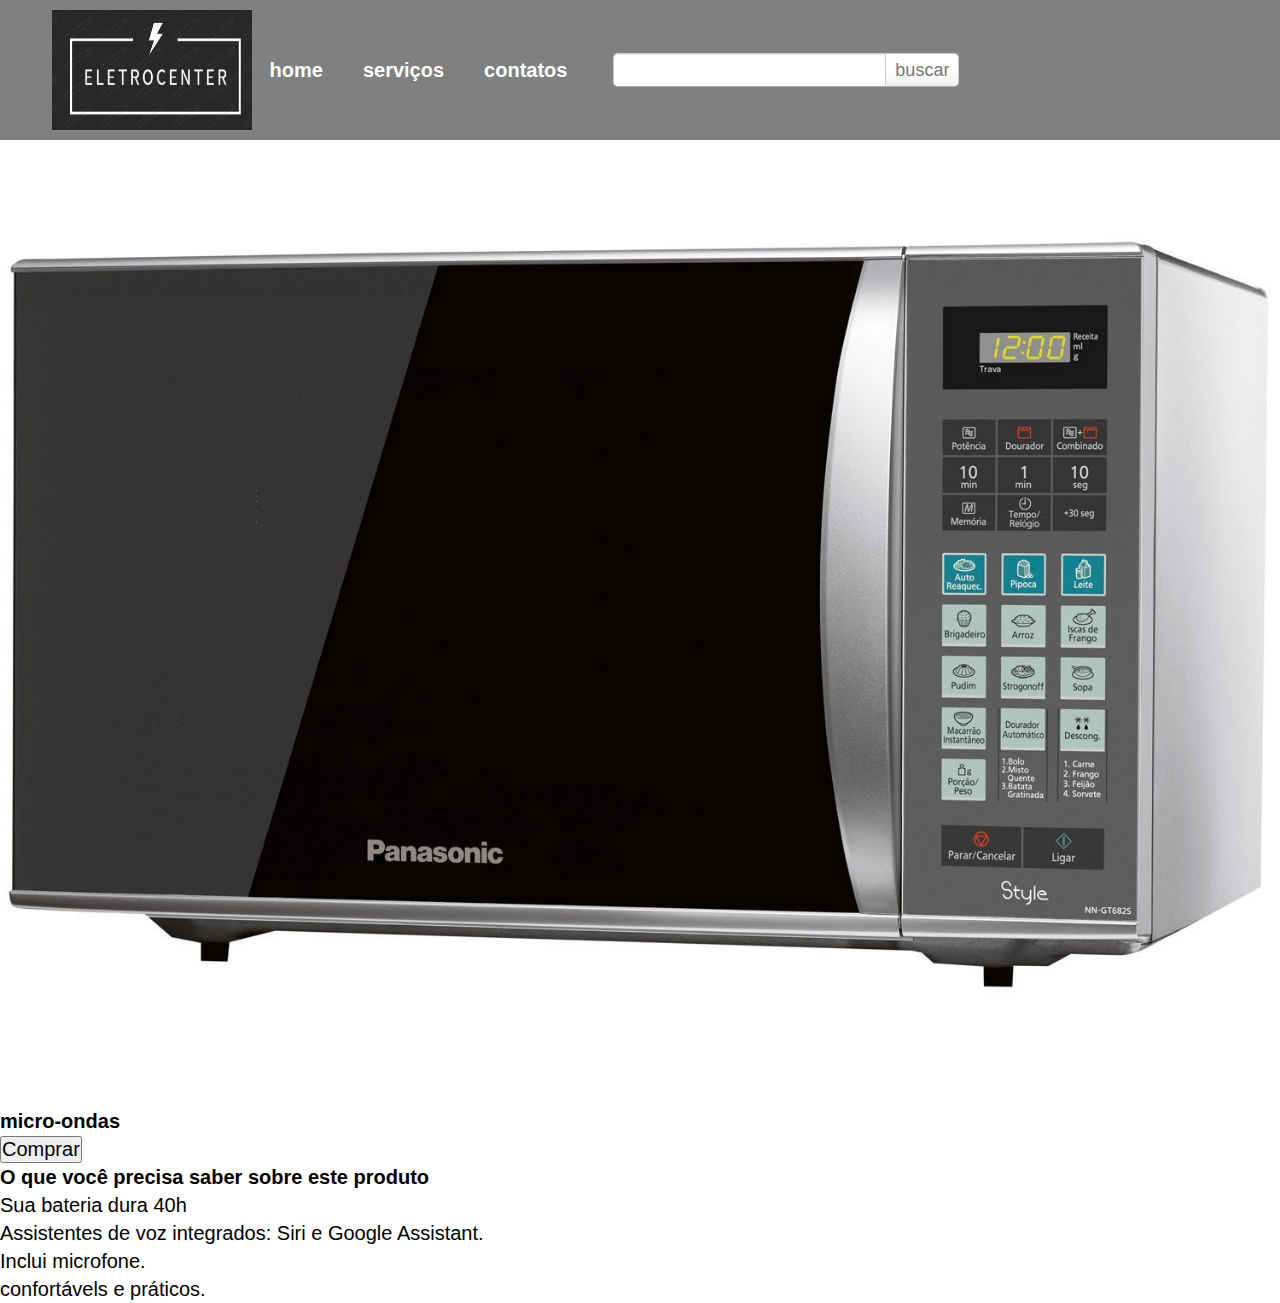
==== caixasom.html @ 8bd1a186 "4 versao" ====
<!DOCTYPE html>
<html lang="en">
<head>
    <meta charset="UTF-8">
    <meta http-equiv="X-UA-Compatible" content="IE=edge">
    <meta name="viewport" content="width=device-width, initial-scale=1.0">
    <link rel="stylesheet" href="css/estilo.css">
	<link rel="stylesheet" href="css/responsivo.css">
	<link href="https://cdn.jsdelivr.net/npm/bootstrap@5.3.0-alpha3/dist/css/bootstrap.min.css" rel="stylesheet" integrity="sha384-KK94CHFLLe+nY2dmCWGMq91rCGa5gtU4mk92HdvYe+M/SXH301p5ILy+dN9+nJOZ" crossorigin="anonymous">
    <link rel="stylesheet" href="https://cdnjs.cloudflare.com/ajax/libs/font-awesome/6.4.0/css/all.min.css" integrity="sha512-iecdLmaskl7CVkqkXNQ/ZH/XLlvWZOJyj7Yy7tcenmpD1ypASozpmT/E0iPtmFIB46ZmdtAc9eNBvH0H/ZpiBw==" crossorigin="anonymous" referrerpolicy="no-referrer"/>
    <link rel="stylesheet" href="/css-jbl/style.css">
    <title>Document</title>
</head>
<body>
    <header>
		<div class="container">

			<h1 class="logo">
					<img src="/img/Captura da Web_20-5-2023_133222_turbologo.com.jpeg" alt="Notícias.com">
			</h1>

			<button class="menu-abrir">
				Abre Menu
			</button>
			
			<button class="menu-fechar">
				Fecha Menu
			</button>

			<nav class="barra-nav">
				<ul class="menu-principal">
					<li><a href="index.html" class="noticias">Home</a>
					<li><a href="Serviços.html" class="esportes">Serviços</a>
					<li><a href="Contatos.html" class="famosos">Contatos</a>
				</ul>

				<form class="busca">
					<input type="search" id="campo-busca">
					<button type="submit">Buscar</button>
				</form>

			</nav>			
		</div>
	</header>



    <div class="fone">
<img class="fone-jbl" src="/img/microondas.jpg" alt="">
<h1 class="txt-jbl">micro-ondas</h1>
<button class="btn-compra" type="submit" id="btn-comprar">Comprar</button>
<h3 class="txt-jbl2"><b> O que você precisa saber sobre este produto</b>

</h3>
<li>Sua bateria dura 40h</li>
<li>Assistentes de voz integrados: Siri e Google Assistant.</li>
<li>Inclui microfone.</li>
<li>confortávels e práticos.</li>
    </div>
</body>
</html>
---- css/estilo.css ----
/* reset */
*,
*:after,
*:before {
	-moz-box-sizing: border-box;
	box-sizing: border-box;
	margin: 0;
	padding: 0;
	font-size: 1em;

}

body{

	font-family:helvetica, sans-serif;
	line-height: 1.4;

}

header {
	background:  gray;
	width: 100%;
}
.logo img {
	display: block;
	height: 120px;
	width: 00px;
}

/* busca */
.busca {
	overflow: hidden; /* clearfix */
}
	.busca input {
		border: 1px solid #CCC;
		border-bottom-color: #aaa;
		border-right-width: 0;
		border-radius: 5px 0 0 5px;
		box-shadow: inset 0 1px 1px rgba(0,0,0,0.1);
		color: #555;
		
		height: 1.7em;
		padding: 0 0.16em;

		float: left;
		-webkit-appearance: none;
	}
	.busca button {
		background: #f0f0f0;
		background: linear-gradient(white, white 50%, #eee);

		border: 1px solid #CCC;
		border-bottom-color: #aaa;
		border-radius: 0 5px 5px 0;
		color: #777;
		font-size: 90%;

		line-height: 1.667em;
		height: 1.888888889em;
		padding: 0 0.5em;
		text-align: center;
		text-transform: lowercase;

		float: left;
	}
		.busca button:hover {
			color: #0669de;
		}

/* categorias */
.noticias {
	color:white ;
}
.esportes {
	color:white ;
}
.famosos {
	color: white;
}

.menu-principal {
	font-weight: bold;
	list-style-type: none;
	}
	.menu-principal a {
		display: block;
		padding-right: 1em;
		margin-right: 1em;

		line-height: 1;
		text-decoration: none;
		text-transform: lowercase;
	}
		.menu-principal a:hover {
			opacity: 0.8;
		}


/* lista de notícias */
.chamada {
	border-bottom: 1px dotted #ccc;
	display: block;
	margin-bottom: 1em;
	padding-bottom: 1em;

	text-decoration: none;
	width: 100%;
	overflow: hidden;
}
	.chamada:last-child {
		border-bottom: 0;
	}

	.chamada img {
		border-radius: 5px;
		display: block;
		float: left;
		margin-right: 0.8em;

	}
		.chamada.mini img {
			margin-bottom: 0.4em;
		}
	.chamada:hover h2 {
		text-decoration: underline;
	}

	.chamada.principal h2 {
		font-size: 1.8em;
		line-height: 1.05;
	}
	.chamada.normal h2 {
		font-size: 1em;
	}
	.chamada.secundaria h2 {
		font-size: 0.6em;
	}
	.chamada.mini {
		padding-right: 0.35em;
	}
		:not(.mini) .chamada.mini + .mini {
			padding-left: 0.35em;
			padding-right: 0;
		}


/* direita da TV */
.chamada.tv {
	border: 1px solid #ccc;
	border-radius: 5px;
}
	.tv img {
		border-radius: 3px 3px 0 0;
		margin-top: -1px;
	
	}
	.tv p {
		clear: both;
		color: #999;
		padding: 1.4em 1em 0.25em;
	}
	.tv h2 {
		padding: 0 1em;
		margin: 0;
		border: 0;
	}
	.tv .bolinha {
		display: inline-block;
		border-radius: 50%;
		background: #aaa;
		height: 7px;
		width: 7px;
		margin-top: 1.4em;
	}
		.tv .bolinha:first-of-type {
			background: #555;
			margin-left: 1.5em;
		}
		.carousel-inner{
			transform: scale(0.4);

		}
.carousel img{
	height: 900px;
	width: 700px;
}


.jbl-fone{
	height: 400px;
	background-color:white ;
	height: 320px;
	border-radius: 20px;
	cursor: pointer;
	position: relative;

 }

.secao{
	background-color: darkgray;
	align-items: center;
	
}

.text-meio{
position: relative;
font-size: 28px;
 }

.caixa-som{
	border-radius: 20px;
	height: 180px;
	position: relative;
	cursor: pointer;
}
.iphone2{
	height: 180px;
	border-radius: 28px;
	position: relative;
	cursor: pointer;
}
.smart2{
	height: 180px;
	border-radius: 28px;
	position: relative;
	cursor: pointer;
}

.maquina-lavar{
	height: 180px;
	border-radius: 28px;
	position: relative;
	cursor: pointer;
}

.micro-ondas{
	height: 180px;
	width: 200px;
	border-radius: 28px;
	position: relative;
	cursor: pointer;
	
}

.secao1 :hover{
	transform: scale(1.1);
transition: 0.6s;

}

.secao .carousel-inner{
	transform: scale(0.5);
}

.txt{
	font-size: 20px;
	margin-left: 220px;
	margin-top: 270px;
}
.txt1{
	color:#17EBCB;
}

.secao2{
	background-color: white;
	height: 180px;
	width: 200px;
	border-radius: 28px;
	cursor: pointer;
	margin-left: 850px;

}

.caixa{
	height: 50px;
	border-radius: 19px;
align-items: center;
margin-top: 5px;
}
.txt-caixa{
	font-size: 20px;
width:210px;
}
.cartao{
	height: 50px;
	margin-top: 5px
}

.menu-principal :hover{
transform: scale(1.1);
}




.btn-icon :hover{
	transform: scale(1.1);
}

.fa fa-bolt{
	height: 200px;
	 }

	 .bi-bi-house-fill{
margin-left: 100px;
cursor: pointer;
	 }
	 .bi-bi-house-fill :hover{
		transform: scale(1.1);
		transition: 6s;
	 }
---- css/responsivo.css ----
/* adicionar ao html: <meta name="*viewport" content="width=device-width"> */

@media (min-width: 600px) {
    html {
        font-size: 1.125em;
    }
    .secao{
      width: 50%;
    }
    
    .jbl-fone{
      height: 180px;
     
    }
   .secao2{
    margin-left: 170px;
   }
   .txt{
    margin-left: 100px;
    width: 400px;
   }
  }
  
  @media (max-width: 600px){
    .barra-nav {
      background: gray;
        padding: 1em;
        margin: 0;
    
        height: 100%;
        width: 90%;
        max-width: 320px;
    
        position: fixed;
        z-index: 1;
        top: 0;
        left: -90%;
    
        transition: left 0.3s ease-out;
    }
  
    .secao2{
      margin-left: 150px;
    }
  
    .txt{
      margin-left: 100px;
      width: 400px;
    }
  .iphone2{
    margin-left: 60px;
    margin-top: 20px;
  }
  
  
  .micro-ondas{
    margin-left: 60px;
    margin-top: 20px;
  }
  
  .maquina-lavar{
    margin-left: 60px;
    margin-top: 20px;
  }
  .smart2{
    margin-left: 60px;
    margin-top: 20px;
  }
  .jbl-fone{
    height: 180px;
    margin-left: 60px;
    margin-top: 20px;
  }
  
  .caixa-som{
    margin-left: 60px;
  margin-top: 20px;
  }
    .menu-ativo .barra-nav {
      left: 0;
    }
  
    .menu-ativo:after {
      content: "";
      display: block;
  
      position: fixed;
      top: 0;
      left: 0;
      bottom: 0;
      right: 0;
  
      background: rgba(0,0,0,0.4);
    }
  
    .menu-principal li {
      padding: 1em 0;
      width: 100%;
  }
  }
  
  @media not all and (max-width: 600px) {
    .menu-abrir,
    .menu-fechar {
        display: none;
    }
  }
  
  @media (min-width: 1000px) {
    html {
        font-size: 1.25em;
    }
    .secao{
      width: 33%;
    }
  
    .secao2{
      margin-left: 530px;
    }
  
    .txt{
      margin-left: 500px;
    }
  }
  
  .secao{
    float: left;
    width: 100%;
  }
  
  .mini{
    float: left;
    width: 50%;
  }
  
  .container{
    margin: 0 auto;
    max-width: 1200px;
  }
  
  .logo,
  .secao {
    padding: 0 1%;
  }
  
  img {
    max-width: 100%;
  }
  
  .logo,
  .busca,
  .barra-nav,
  .menu-principal {
      display: inline-block;
      vertical-align: middle;
  }
  
  .menu-principal li {
      float: left;
  }
  
  header {
    padding: 0.5em 0;
  }
  
  .destaques {
    margin-top: 1em;
  }
  
  .barra-nav {
    margin: 0.4em 0;
  }
  
  .menu-abrir,
  .menu-fechar {
      background: none;
      border: 0;
      outline: 0;
      -webkit-appearance: none;
      font-size: 1.6em;
      text-indent: -999em;
  }
  
  .menu-abrir {
      height: 0;
      width:.75em;
      padding-top:.125em;
      border-top: .375em double #000;
      border-bottom: .125em solid #000;
  
      vertical-align: middle;
      margin: 0.5em;    
  }
  
  .menu-fechar {
      position: relative;
      height: 1em;
      width: 1em;
  }
  
  .menu-fechar:before {
      content: '\00D7';
      position: absolute;
      top: 0;
      left: 0;
      text-indent: 0;
  }
  
  .logo img {
    width: 200px;
  }
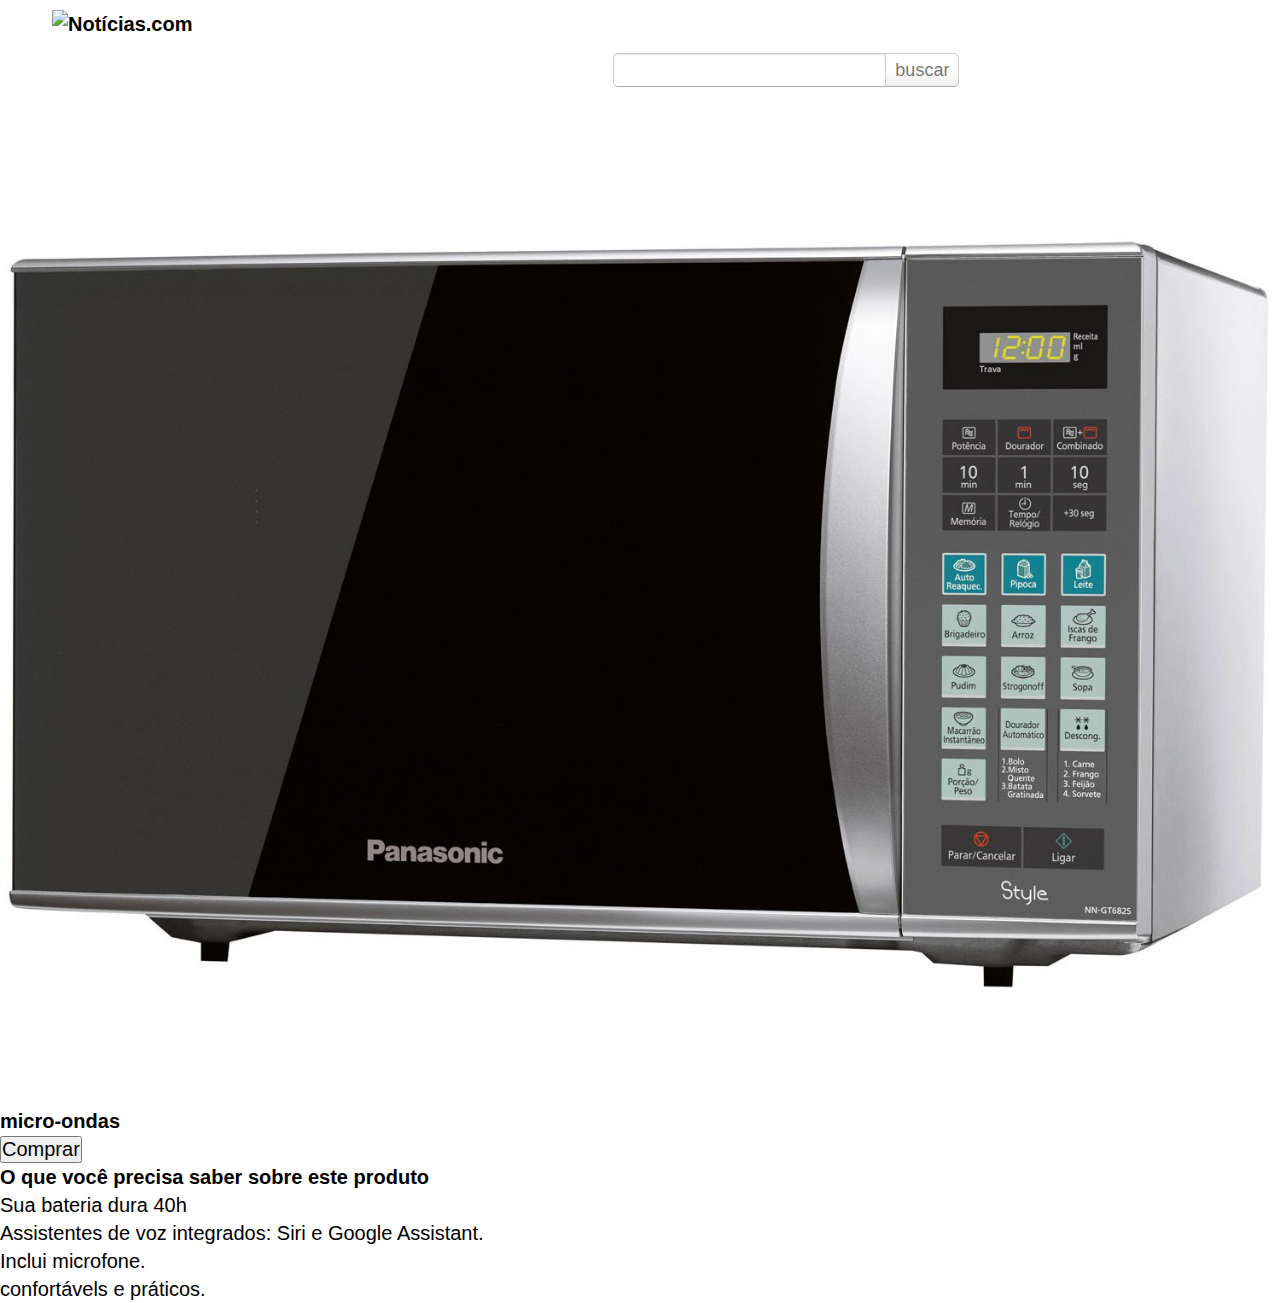
==== commit ed14b893: "5 versao" ====
--- a/caixasom.html
+++ b/caixasom.html
@@ -8,7 +8,7 @@
 	<link rel="stylesheet" href="css/responsivo.css">
 	<link href="https://cdn.jsdelivr.net/npm/bootstrap@5.3.0-alpha3/dist/css/bootstrap.min.css" rel="stylesheet" integrity="sha384-KK94CHFLLe+nY2dmCWGMq91rCGa5gtU4mk92HdvYe+M/SXH301p5ILy+dN9+nJOZ" crossorigin="anonymous">
     <link rel="stylesheet" href="https://cdnjs.cloudflare.com/ajax/libs/font-awesome/6.4.0/css/all.min.css" integrity="sha512-iecdLmaskl7CVkqkXNQ/ZH/XLlvWZOJyj7Yy7tcenmpD1ypASozpmT/E0iPtmFIB46ZmdtAc9eNBvH0H/ZpiBw==" crossorigin="anonymous" referrerpolicy="no-referrer"/>
-    <link rel="stylesheet" href="/css-jbl/style.css">
+    <link rel="stylesheet" href="/eletro1/css-jbl/style.css">
     <title>Document</title>
 </head>
 <body>
@@ -16,7 +16,7 @@
 		<div class="container">
 
 			<h1 class="logo">
-					<img src="/img/Captura da Web_20-5-2023_133222_turbologo.com.jpeg" alt="Notícias.com">
+					<img src="/eletro1//img/Captura da Web_20-5-2023_133222_turbologo.com.jpeg" alt="Notícias.com">
 			</h1>
 
 			<button class="menu-abrir">
--- a/css/estilo.css
+++ b/css/estilo.css
@@ -18,7 +18,7 @@
 }
 
 header {
-	background:  gray;
+	background:  ;
 	width: 100%;
 }
 .logo img {
@@ -187,9 +187,8 @@
 
 
 .jbl-fone{
-	height: 400px;
-	background-color:white ;
-	height: 320px;
+	height: 180px;
+	background-color:white ;;
 	border-radius: 20px;
 	cursor: pointer;
 	position: relative;
@@ -296,10 +295,6 @@
 .btn-icon :hover{
 	transform: scale(1.1);
 }
-
-.fa fa-bolt{
-	height: 200px;
-	 }
 
 	 .bi-bi-house-fill{
 margin-left: 100px;
--- a/css/responsivo.css
+++ b/css/responsivo.css
@@ -8,18 +8,17 @@
       width: 50%;
     }
     
-    .jbl-fone{
-      height: 180px;
+   
      
     }
    .secao2{
     margin-left: 170px;
    }
    .txt{
-    margin-left: 100px;
-    width: 400px;
+    
+    width: 40%;
    }
-  }
+  
   
   @media (max-width: 600px){
     .barra-nav {
@@ -67,7 +66,7 @@
     margin-top: 20px;
   }
   .jbl-fone{
-    height: 180px;
+    
     margin-left: 60px;
     margin-top: 20px;
   }
@@ -208,4 +207,14 @@
   
   .logo img {
     width: 200px;
+  }
+  @media (min-width: 1400px) {
+    html {
+        font-size: 1.25em;
+    }
+
+    .secao1{
+      display: flex;
+      gap: 30px;
+    }
   }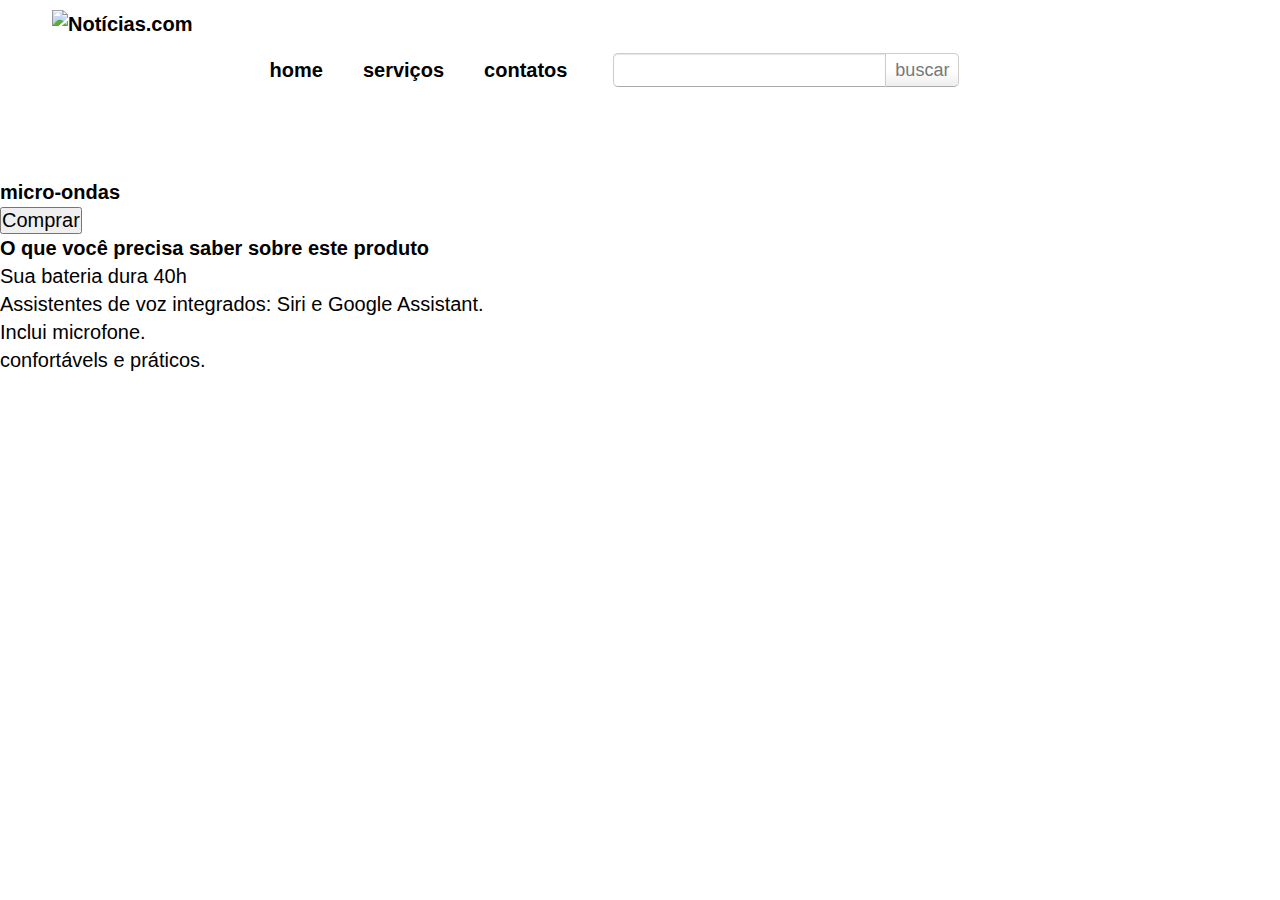
==== commit 019575bc: "7 versao" ====
--- a/caixasom.html
+++ b/caixasom.html
@@ -6,6 +6,7 @@
     <meta name="viewport" content="width=device-width, initial-scale=1.0">
     <link rel="stylesheet" href="css/estilo.css">
 	<link rel="stylesheet" href="css/responsivo.css">
+	<link rel="stylesheet" href="/eletro1/css/style.css">
 	<link href="https://cdn.jsdelivr.net/npm/bootstrap@5.3.0-alpha3/dist/css/bootstrap.min.css" rel="stylesheet" integrity="sha384-KK94CHFLLe+nY2dmCWGMq91rCGa5gtU4mk92HdvYe+M/SXH301p5ILy+dN9+nJOZ" crossorigin="anonymous">
     <link rel="stylesheet" href="https://cdnjs.cloudflare.com/ajax/libs/font-awesome/6.4.0/css/all.min.css" integrity="sha512-iecdLmaskl7CVkqkXNQ/ZH/XLlvWZOJyj7Yy7tcenmpD1ypASozpmT/E0iPtmFIB46ZmdtAc9eNBvH0H/ZpiBw==" crossorigin="anonymous" referrerpolicy="no-referrer"/>
     <link rel="stylesheet" href="/eletro1/css-jbl/style.css">
@@ -29,9 +30,9 @@
 
 			<nav class="barra-nav">
 				<ul class="menu-principal">
-					<li><a href="index.html" class="noticias">Home</a>
-					<li><a href="Serviços.html" class="esportes">Serviços</a>
-					<li><a href="Contatos.html" class="famosos">Contatos</a>
+					<li><a href="index.html" class="h">Home</a>
+					<li><a href="Serviços.html" class="s">Serviços</a>
+					<li><a href="Contatos.html" class="c">Contatos</a>
 				</ul>
 
 				<form class="busca">
@@ -44,9 +45,9 @@
 	</header>
 
 
-
+<header class="tema-fundo">
     <div class="fone">
-<img class="fone-jbl" src="/img/microondas.jpg" alt="">
+<img class="fone-jbl" src="/eletro1/img/microondas.jpg" alt="">
 <h1 class="txt-jbl">micro-ondas</h1>
 <button class="btn-compra" type="submit" id="btn-comprar">Comprar</button>
 <h3 class="txt-jbl2"><b> O que você precisa saber sobre este produto</b>
@@ -57,5 +58,6 @@
 <li>Inclui microfone.</li>
 <li>confortávels e práticos.</li>
     </div>
+</header>
 </body>
 </html>--- a/css/estilo.css
+++ b/css/estilo.css
@@ -14,11 +14,14 @@
 
 	font-family:helvetica, sans-serif;
 	line-height: 1.4;
-
-}
-
+	
+}
+.iii{
+	background-color: #27284B;
+	height: 180vh;
+}
 header {
-	background:  ;
+	
 	width: 100%;
 }
 .logo img {
@@ -68,14 +71,14 @@
 		}
 
 /* categorias */
-.noticias {
-	color:white ;
-}
-.esportes {
-	color:white ;
-}
-.famosos {
-	color: white;
+.c {
+	color:black ;
+}
+.s {
+	color:black ;
+}
+.h {
+	color: black;
 }
 
 .menu-principal {
@@ -178,7 +181,7 @@
 		}
 		.carousel-inner{
 			transform: scale(0.4);
-
+border-radius: 28px;
 		}
 .carousel img{
 	height: 900px;
@@ -196,7 +199,7 @@
  }
 
 .secao{
-	background-color: darkgray;
+	background-color: #17EBCB;
 	align-items: center;
 	
 }
@@ -257,7 +260,7 @@
 	margin-top: 270px;
 }
 .txt1{
-	color:#17EBCB;
+	color:black;
 }
 
 .secao2{
@@ -287,6 +290,7 @@
 
 .menu-principal :hover{
 transform: scale(1.1);
+
 }
 
 
@@ -303,4 +307,12 @@
 	 .bi-bi-house-fill :hover{
 		transform: scale(1.1);
 		transition: 6s;
-	 }+	 }
+
+.redes{
+	background-color: #27284B;
+	height: 100px;
+}
+.btn{
+	overflow: hidden;
+}--- a/css/responsivo.css
+++ b/css/responsivo.css
@@ -8,7 +8,9 @@
       width: 50%;
     }
     
-   
+   .fone{
+    width: 40%;
+   }
      
     }
    .secao2{
@@ -18,11 +20,11 @@
     
     width: 40%;
    }
-  
+ 
   
   @media (max-width: 600px){
     .barra-nav {
-      background: gray;
+      background: #17EBCB;
         padding: 1em;
         margin: 0;
     
@@ -37,7 +39,27 @@
     
         transition: left 0.3s ease-out;
     }
-  
+    
+  .fone{
+    padding: 1em;
+    margin: 0;
+    height: 100%;
+    width: 70%;
+    max-width: 400px;
+    position: fixed;
+    z-index: 1;
+    left: -90%;
+    transform: left 0.3s ease-out;
+    
+  }
+.txt-jbl{
+ font-size: 4px;
+ width: 10px;
+}
+  .fone-jbl{
+    height: 200px;
+    width: 300px;
+  }
     .secao2{
       margin-left: 150px;
     }
@@ -120,6 +142,9 @@
     .txt{
       margin-left: 500px;
     }
+
+  
+    
   }
   
   .secao{
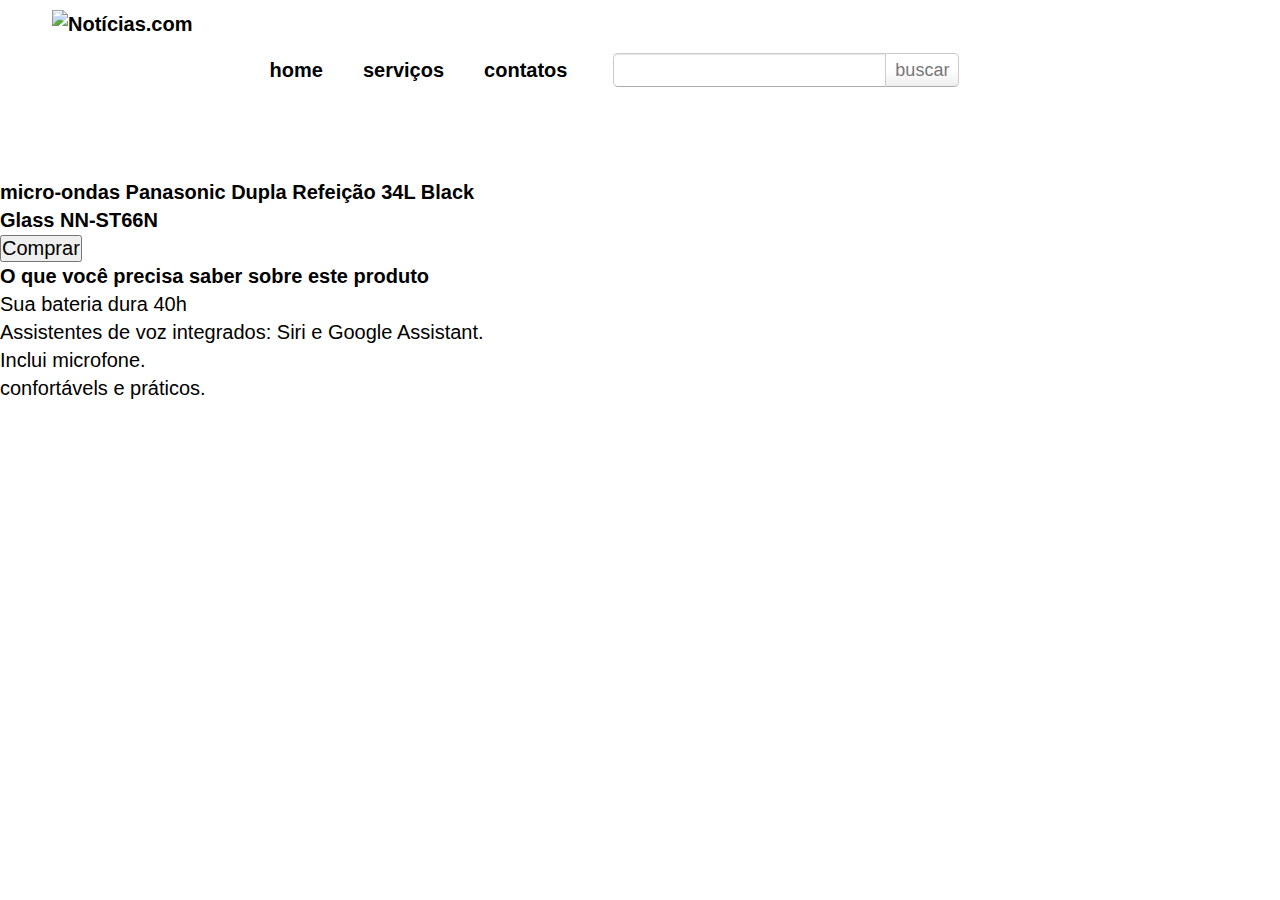
==== commit 7a2a1f72: "8 versao" ====
--- a/caixasom.html
+++ b/caixasom.html
@@ -48,7 +48,7 @@
 <header class="tema-fundo">
     <div class="fone">
 <img class="fone-jbl" src="/eletro1/img/microondas.jpg" alt="">
-<h1 class="txt-jbl">micro-ondas</h1>
+<h1 class="txt-jbl">micro-ondas Panasonic Dupla Refeição 34L Black Glass NN-ST66N</h1>
 <button class="btn-compra" type="submit" id="btn-comprar">Comprar</button>
 <h3 class="txt-jbl2"><b> O que você precisa saber sobre este produto</b>
 
--- a/css/estilo.css
+++ b/css/estilo.css
@@ -100,89 +100,7 @@
 
 
 /* lista de notícias */
-.chamada {
-	border-bottom: 1px dotted #ccc;
-	display: block;
-	margin-bottom: 1em;
-	padding-bottom: 1em;
-
-	text-decoration: none;
-	width: 100%;
-	overflow: hidden;
-}
-	.chamada:last-child {
-		border-bottom: 0;
-	}
-
-	.chamada img {
-		border-radius: 5px;
-		display: block;
-		float: left;
-		margin-right: 0.8em;
-
-	}
-		.chamada.mini img {
-			margin-bottom: 0.4em;
-		}
-	.chamada:hover h2 {
-		text-decoration: underline;
-	}
-
-	.chamada.principal h2 {
-		font-size: 1.8em;
-		line-height: 1.05;
-	}
-	.chamada.normal h2 {
-		font-size: 1em;
-	}
-	.chamada.secundaria h2 {
-		font-size: 0.6em;
-	}
-	.chamada.mini {
-		padding-right: 0.35em;
-	}
-		:not(.mini) .chamada.mini + .mini {
-			padding-left: 0.35em;
-			padding-right: 0;
-		}
-
-
-/* direita da TV */
-.chamada.tv {
-	border: 1px solid #ccc;
-	border-radius: 5px;
-}
-	.tv img {
-		border-radius: 3px 3px 0 0;
-		margin-top: -1px;
-	
-	}
-	.tv p {
-		clear: both;
-		color: #999;
-		padding: 1.4em 1em 0.25em;
-	}
-	.tv h2 {
-		padding: 0 1em;
-		margin: 0;
-		border: 0;
-	}
-	.tv .bolinha {
-		display: inline-block;
-		border-radius: 50%;
-		background: #aaa;
-		height: 7px;
-		width: 7px;
-		margin-top: 1.4em;
-	}
-		.tv .bolinha:first-of-type {
-			background: #555;
-			margin-left: 1.5em;
-		}
-		.carousel-inner{
-			transform: scale(0.4);
-border-radius: 28px;
-		}
+
 .carousel img{
 	height: 900px;
 	width: 700px;
@@ -315,4 +233,8 @@
 }
 .btn{
 	overflow: hidden;
+}
+
+.bi-bi-basket{
+cursor: pointer;
 }